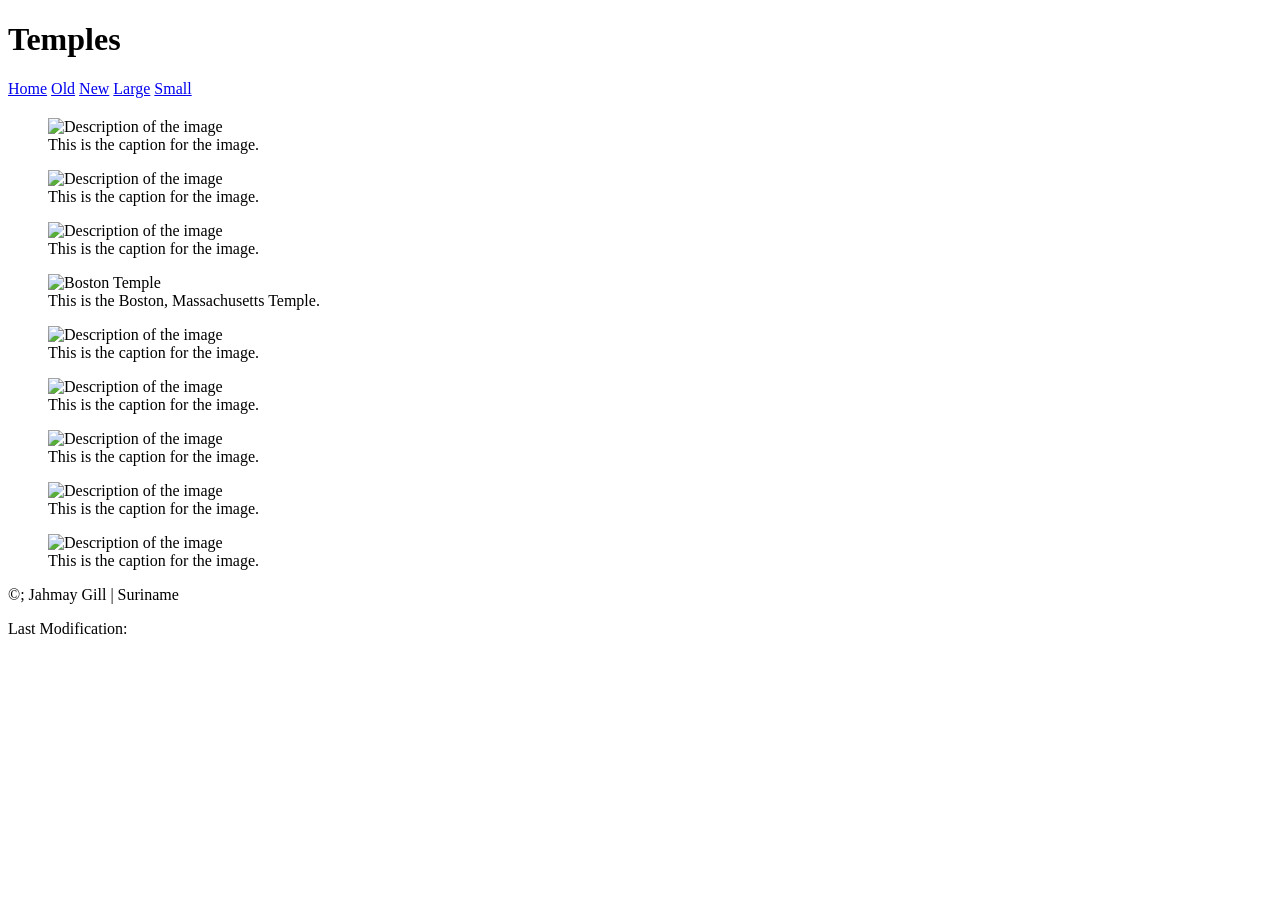
==== temples.html @ ca563eee "Temples html" ====
<!DOCTYPE html>
<html lang="en">
<head>
    <meta charset="UTF-8">
    <meta name="viewport" content="width=device-width, initial-scale=1.0">
    <title>Temples</title>
    <meta name="description" content="temples tab">
    <meta name="author" content="Jahmay Gill">
    <link href="https://fonts.googleapis.com/css2?family=Nunito&display=swap" rel="stylesheet">
    <link rel="stylesheet" href="styles/temples.css">
    <link rel="stylesheet" href="styles/temples-large.css">
    <link rel="stylesheet" href="scripts/temples.js">
</head>
<body>
    <header>
        <h1>Temples</h1>
        <nav>
            <a href="index.html">Home</a>
            <a href="#">Old</a>
            <a href="#">New</a>
            <a href="#">Large</a>
            <a href="#">Small</a>
        </nav>
    </header>
    <main>
        <h2></h2>
        <figure>
            <img src="image1.jpg" alt="Description of the image">
            <figcaption>This is the caption for the image.</figcaption>
        </figure>
        <figure>
            <img src="image2.jpg" alt="Description of the image">
            <figcaption>This is the caption for the image.</figcaption>
        </figure>
        <figure>
            <img src="images/boston-temple.jpg" alt="Description of the image">
            <figcaption>This is the caption for the image.</figcaption>
        </figure>
        <figure>
            <img src="images/boston-temple.jpg" alt="Boston Temple">
            <figcaption>This is the Boston, Massachusetts Temple.</figcaption>
        </figure>
        <figure>
            <img src="images/boston-temple.jpg" alt="Description of the image">
            <figcaption>This is the caption for the image.</figcaption>
        </figure>
        <figure>
            <img src="images/boston-temple.jpg" alt="Description of the image">
            <figcaption>This is the caption for the image.</figcaption>
        </figure>
        <figure>
            <img src="images/boston-temple.jpg" alt="Description of the image">
            <figcaption>This is the caption for the image.</figcaption>
        </figure>
        <figure>
            <img src="images/boston-temple.jpg" alt="Description of the image">
            <figcaption>This is the caption for the image.</figcaption>
        </figure>
        <figure>
            <img src="images/boston-temple.jpg" alt="Description of the image">
            <figcaption>This is the caption for the image.</figcaption>
        </figure>                                                                
    </main>
    <footer>
        <p>©;<span id="currentYear"></span> Jahmay Gill | Suriname</p>
        <p>Last Modification: <span id="lastModified"></span></p>
    </footer>
</body>
</html>
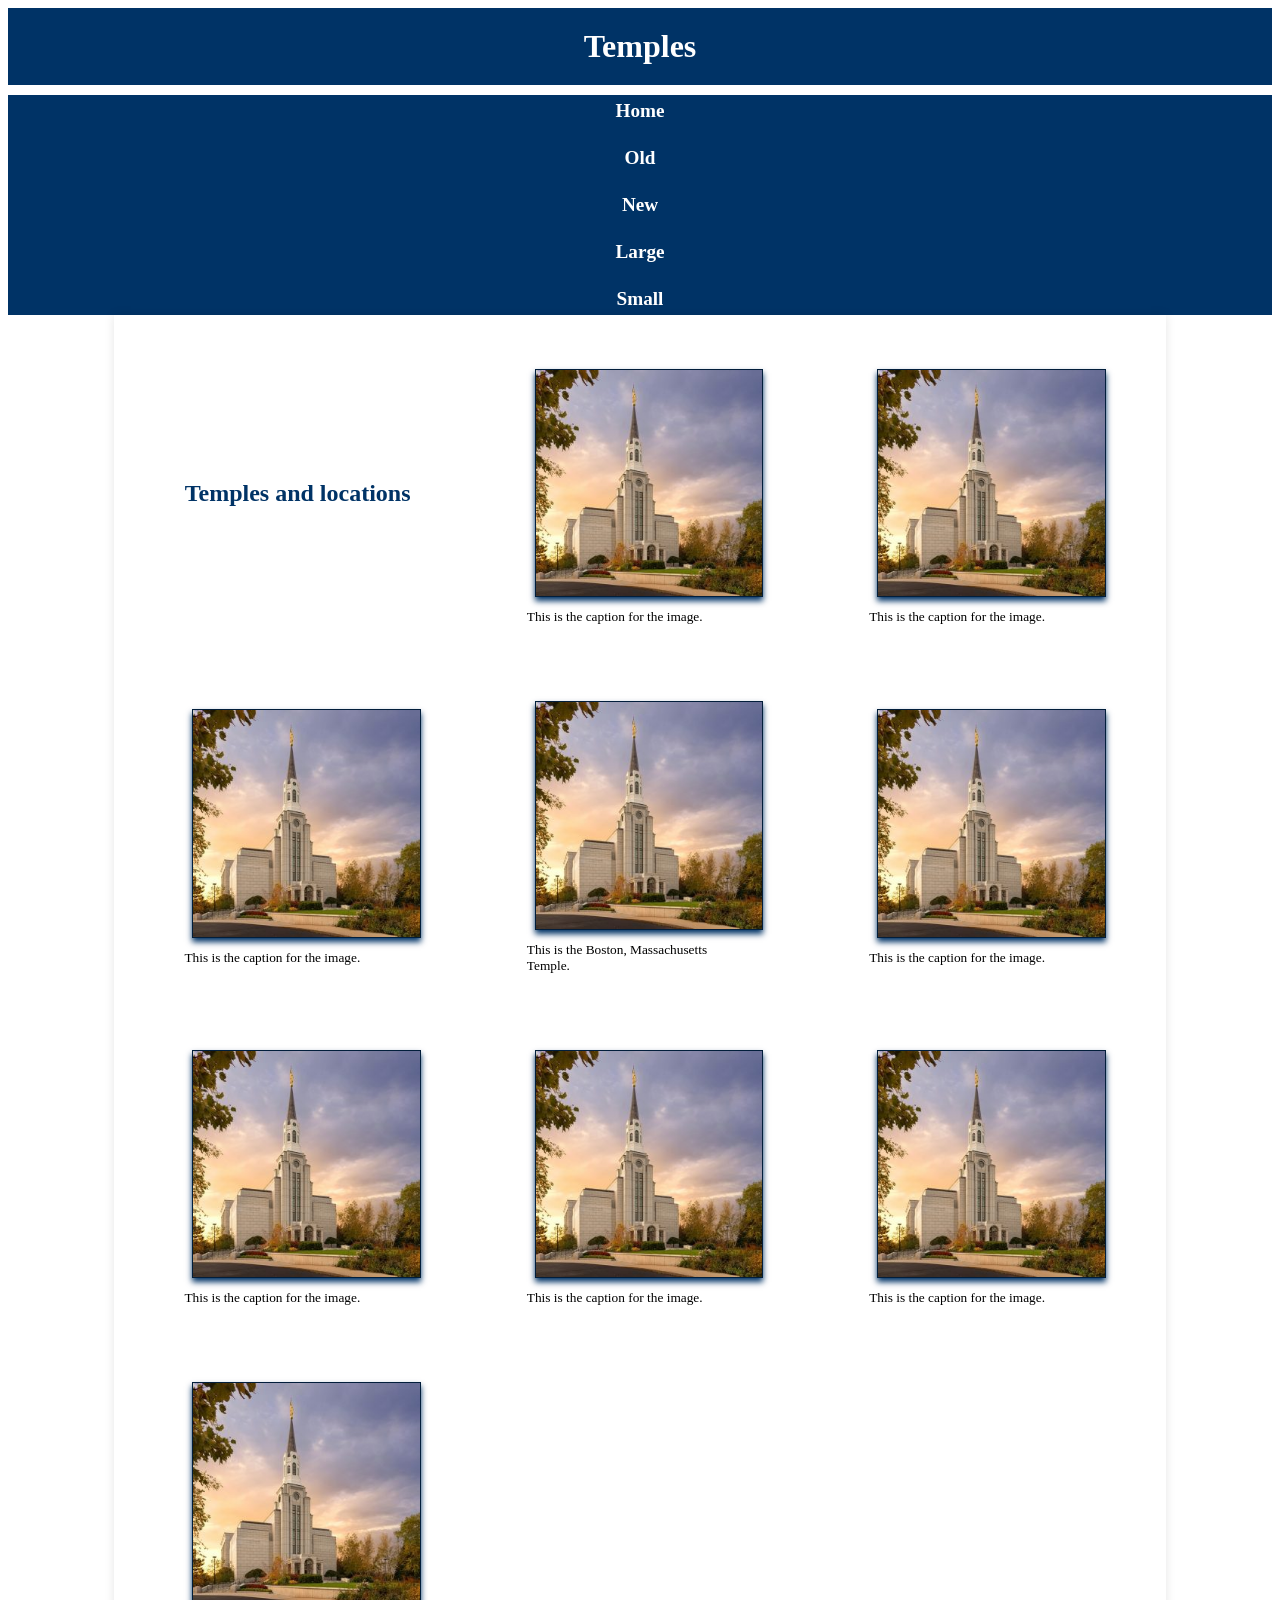
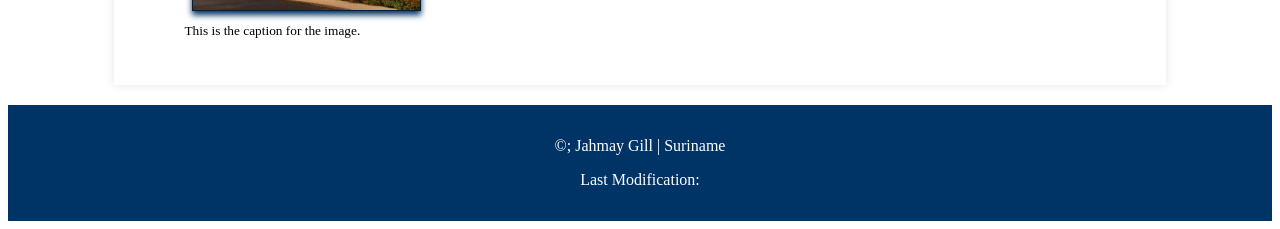
==== commit 538c49c5: "temples" ====
--- a/temples.html
+++ b/temples.html
@@ -6,6 +6,7 @@
     <title>Temples</title>
     <meta name="description" content="temples tab">
     <meta name="author" content="Jahmay Gill">
+    <link rel="preconnect" href="https://fonts.gstatic.com" crossorigin>
     <link href="https://fonts.googleapis.com/css2?family=Nunito&display=swap" rel="stylesheet">
     <link rel="stylesheet" href="styles/temples.css">
     <link rel="stylesheet" href="styles/temples-large.css">
@@ -23,13 +24,13 @@
         </nav>
     </header>
     <main>
-        <h2></h2>
+        <h2>Temples and locations</h2>
         <figure>
-            <img src="image1.jpg" alt="Description of the image">
+            <img src="images/boston-temple.jpg" alt="Description of the image">
             <figcaption>This is the caption for the image.</figcaption>
         </figure>
         <figure>
-            <img src="image2.jpg" alt="Description of the image">
+            <img src="images/boston-temple.jpg" alt="Description of the image">
             <figcaption>This is the caption for the image.</figcaption>
         </figure>
         <figure>
--- a/styles/temples.css
+++ b/styles/temples.css
@@ -0,0 +1,95 @@
+body {
+    font-family: "Nunito", serif;
+    font-weight: 400;
+    font-style: normal;
+    /*display: flex;
+    justify-content: center;
+    align-items: center;
+    min-height: 100vh;
+    margin: 0;*/
+}
+
+h1 {
+    font-weight: 700;
+    background-color: #003366;
+    color: #fff;
+    text-align: center;
+    padding: 20px;
+    margin: 0 auto;
+}
+
+nav {
+    display: flex;
+    list-style: none;
+    flex-direction: column;
+    background-color: #003366;
+
+}
+
+nav a {
+    display: block;
+	color: #fff;
+	text-align: end;
+	padding: 1rem;
+	text-decoration: none;
+	font-size: larger;
+    transition: background-color 0.3s ease, color 0.3s ease;
+
+}
+
+nav a:hover {
+    background-color: #fff;
+    color: #003366;
+    text-decoration: underline double;
+}
+
+.active {
+    color: greenyellow;
+}
+
+main {
+    display: grid;
+    /*grid-template-columns: repeat(auto-fit, minmax(200px, 1fr));*/
+    grid-template-columns: 1fr;
+    gap: 25px;
+    place-items: center;
+    width: 80%;
+    max-width: 1200px;
+    margin: 0 auto;
+    background-color: #fff;
+    padding: 20px;
+    box-shadow: 0 0 10px rgba(0, 0, 0, 0.1);
+}
+
+h2 {
+    text-align: center;
+    background-color: #fff;
+    color: #003366;
+    padding: 15px;
+    margin: 0;
+}
+
+footer {
+    background-color: #003366;
+    color: #fff;
+    text-align: center;
+    padding: 1em 0;
+    margin-top: 20px;
+}
+
+figure {
+    background-color: #fff;
+    padding: 10px;
+}
+
+figure img {
+    width: 100%; 
+    height: auto; 
+    margin: 0.5rem;
+    border: 1px solid #021e3b;
+    box-shadow: 0 4px 6px #003366;
+}
+
+figcaption {
+    font-size: smaller;
+}
--- a/styles/temples-large.css
+++ b/styles/temples-large.css
@@ -0,0 +1,40 @@
+@media screen and (min-width: 786px) {
+    nav {
+        display: flex;
+        justify-content: space-around;
+        background-color: #003366;
+        gap: 15px;
+        margin-top: 10px;
+    }
+
+    nav a {
+        display: block;
+        color: #fff;
+        text-align: center;
+        text-decoration: none;
+        font-weight: bold;
+        padding: 5px 10px;
+        border-radius: 5px;
+        transition: background-color 0.3s ease, color 0.3s ease;
+    
+    }
+
+    nav a:hover {
+        background-color: #fff;
+        color: #003366;
+    }
+
+    main {
+        display: grid;
+        grid-template-columns: 2fr 1fr;
+        gap: 1rem;
+    }
+}
+
+@media screen and (min-width: 1024px) {
+    main {
+        display: grid;
+        grid-template-columns: repeat(3, 1fr);
+        gap: 1rem;
+    }
+}
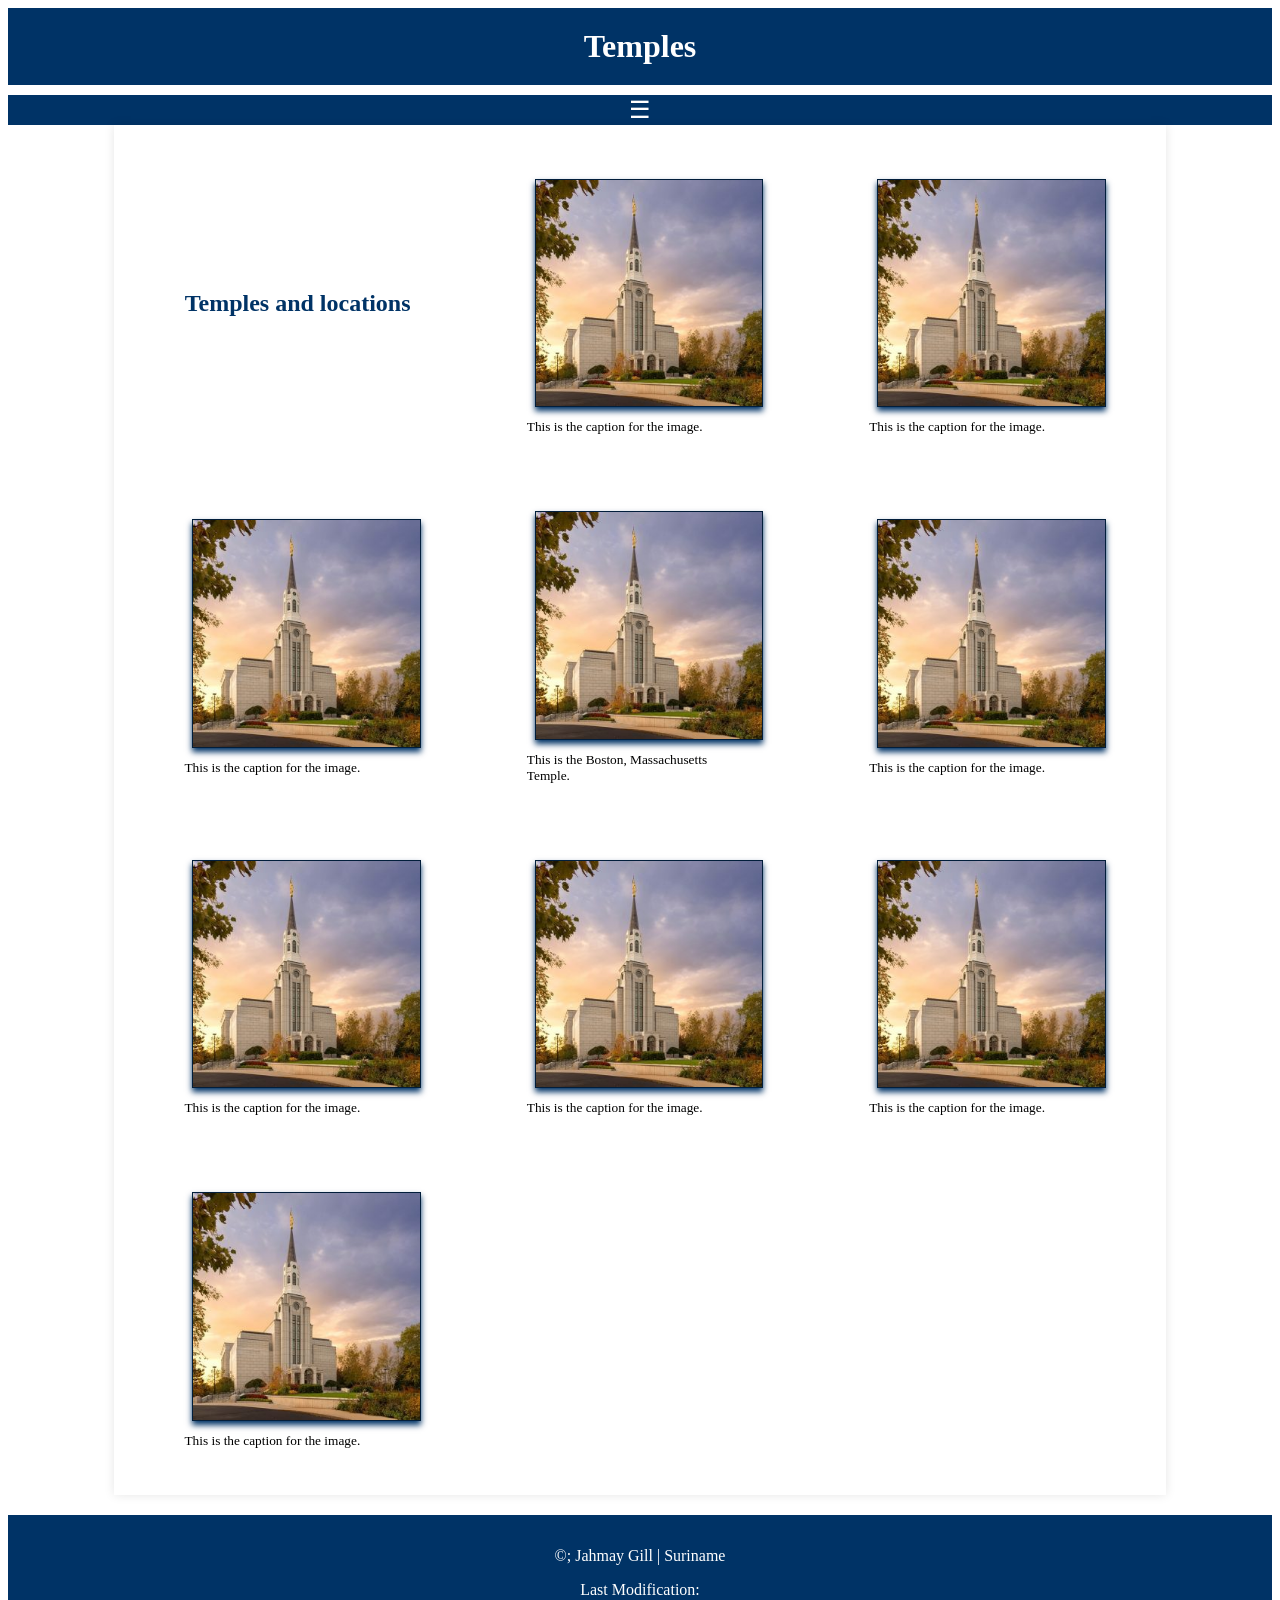
==== commit db5d0878: "added hamburger button" ====
--- a/temples.html
+++ b/temples.html
@@ -16,11 +16,14 @@
     <header>
         <h1>Temples</h1>
         <nav>
-            <a href="index.html">Home</a>
-            <a href="#">Old</a>
-            <a href="#">New</a>
-            <a href="#">Large</a>
-            <a href="#">Small</a>
+            <button class="hamburger" id="hamburger">&#9776;</button>
+            <ul class="nav-menu" id="nav-menu">
+                <li><a href="index.html">Home</a></li>
+                <li><a href="#">Old</a></li>
+                <li><a href="#">New</a></li>
+                <li><a href="#">Large</a></li>
+                <li><a href="#">Small</a></li>
+            </ul>
         </nav>
     </header>
     <main>
@@ -66,5 +69,6 @@
         <p>©;<span id="currentYear"></span> Jahmay Gill | Suriname</p>
         <p>Last Modification: <span id="lastModified"></span></p>
     </footer>
+    <script src="temples.js"></script>
 </body>
 </html>
--- a/styles/temples.css
+++ b/styles/temples.css
@@ -92,4 +92,26 @@
 
 figcaption {
     font-size: smaller;
+}
+
+.hamburger {
+    display: none;
+    font-size: 24px;
+    background: none;
+    border: none;
+    color: #fff;
+    cursor: pointer;
+}
+
+.nav-menu {
+    list-style: none;
+    display: flex;
+    gap: 20px;
+    margin: 0;
+    padding: 0;
+}
+
+.nav-menu li a a {
+    color: #fff;
+    text-decoration: none;
 }
--- a/styles/temples-large.css
+++ b/styles/temples-large.css
@@ -29,6 +29,26 @@
         grid-template-columns: 2fr 1fr;
         gap: 1rem;
     }
+
+    .hamburger {
+        display: block;
+    }
+
+    .nav-menu {
+        display: none;
+        flex-direction: column;
+        width: 100%;
+        background-color: #333;
+    }
+
+    .nav-menu.active {
+        display: flex;
+    }
+
+    .nav-menu li {
+        text-align: center;
+        padding: 10px 0;
+    }
 }
 
 @media screen and (min-width: 1024px) {
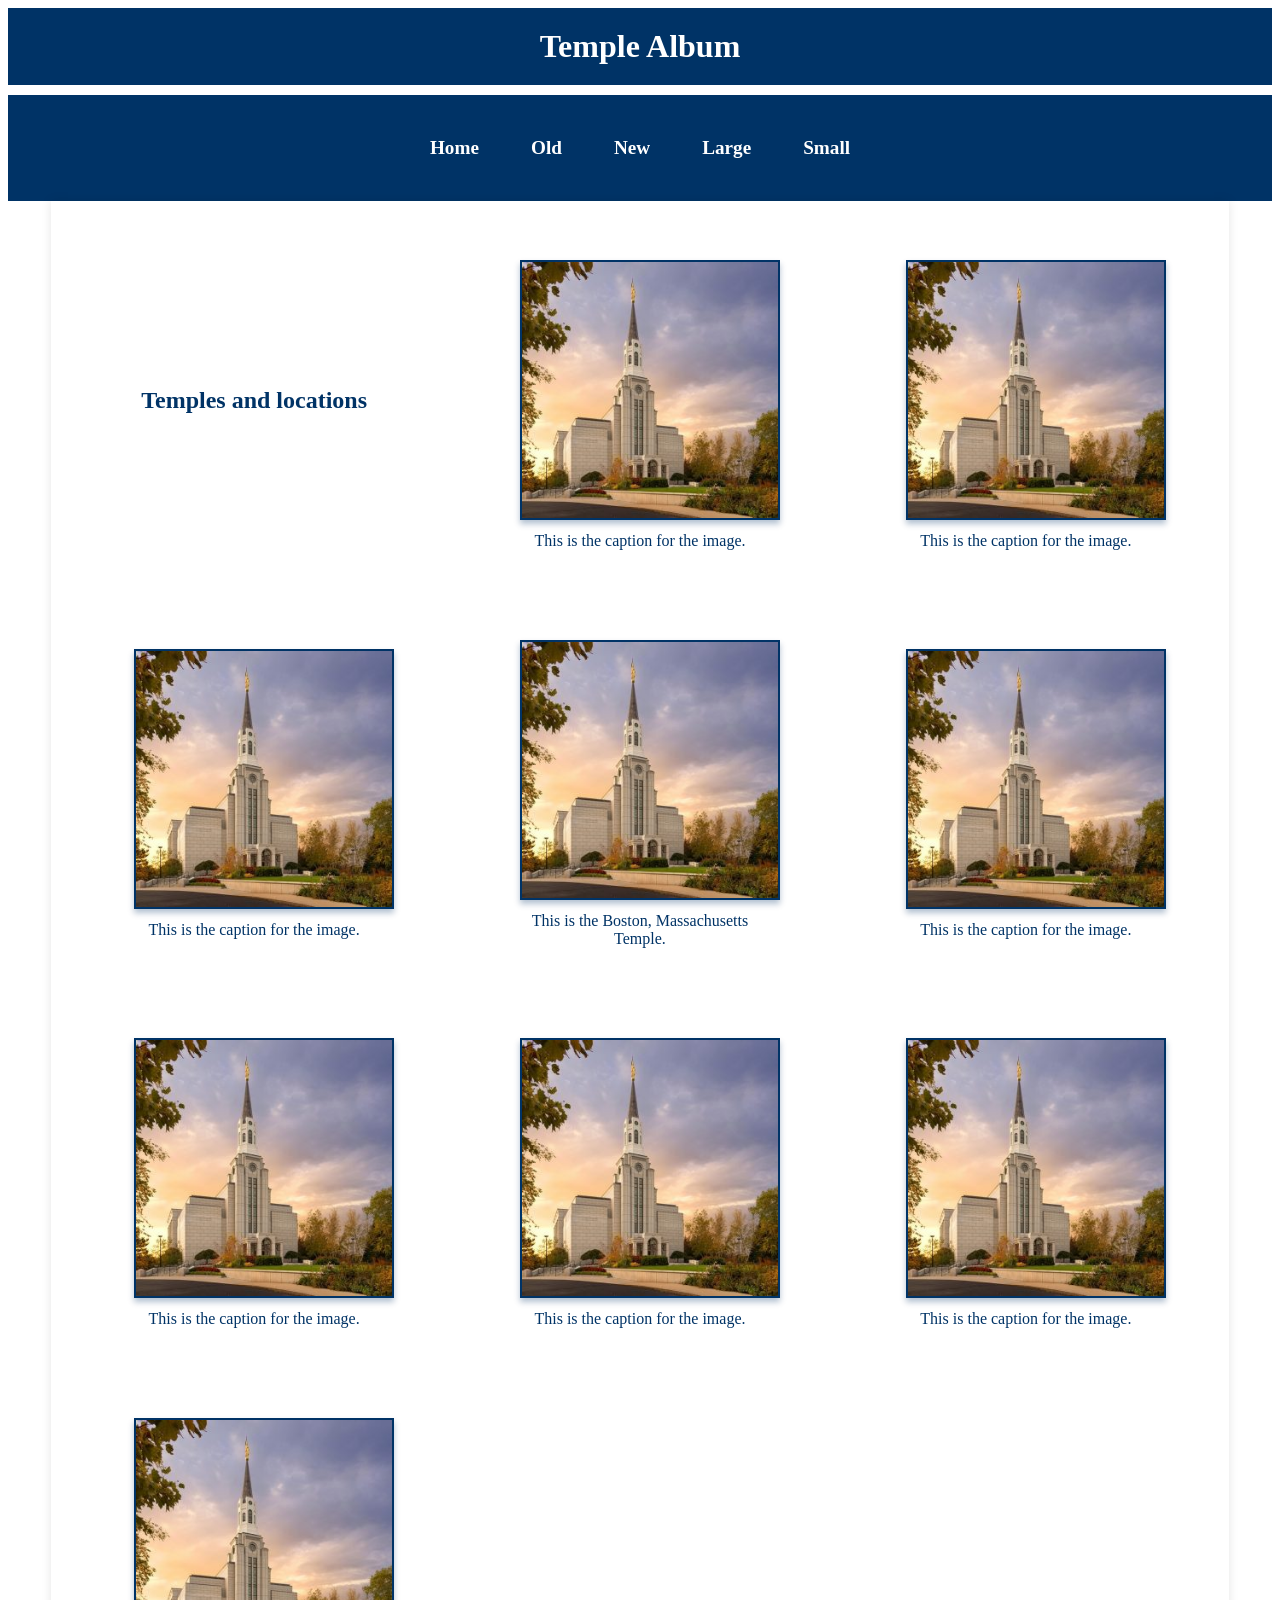
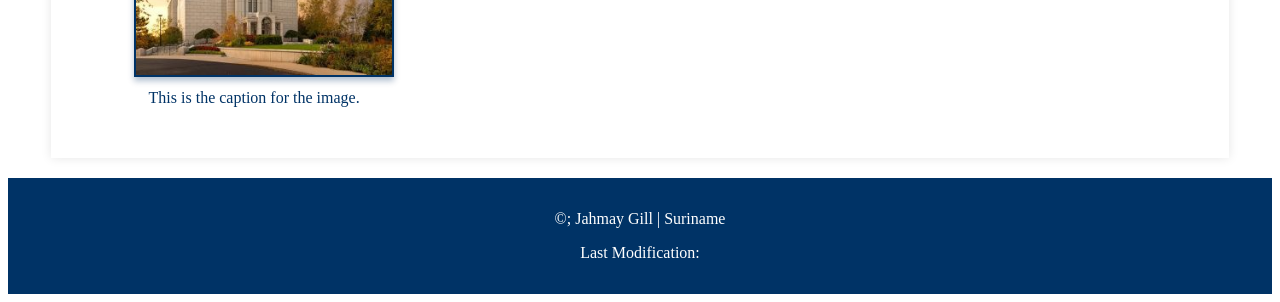
==== commit d5d9d5d8: "edited code" ====
--- a/temples.html
+++ b/temples.html
@@ -3,18 +3,17 @@
 <head>
     <meta charset="UTF-8">
     <meta name="viewport" content="width=device-width, initial-scale=1.0">
-    <title>Temples</title>
-    <meta name="description" content="temples tab">
+    <title>Temple Album</title>
+    <meta name="description" content="temple album tab with various temples and their locations">
     <meta name="author" content="Jahmay Gill">
     <link rel="preconnect" href="https://fonts.gstatic.com" crossorigin>
     <link href="https://fonts.googleapis.com/css2?family=Nunito&display=swap" rel="stylesheet">
     <link rel="stylesheet" href="styles/temples.css">
     <link rel="stylesheet" href="styles/temples-large.css">
-    <link rel="stylesheet" href="scripts/temples.js">
 </head>
 <body>
     <header>
-        <h1>Temples</h1>
+        <h1>Temple Album</h1>
         <nav>
             <button class="hamburger" id="hamburger">&#9776;</button>
             <ul class="nav-menu" id="nav-menu">
--- a/styles/temples.css
+++ b/styles/temples.css
@@ -20,40 +20,58 @@
 
 nav {
     display: flex;
-    list-style: none;
     flex-direction: column;
     background-color: #003366;
+    padding: 10px;
 
 }
 
-nav a {
-    display: block;
-	color: #fff;
-	text-align: end;
-	padding: 1rem;
-	text-decoration: none;
-	font-size: larger;
-    transition: background-color 0.3s ease, color 0.3s ease;
-
+.nav-menu {
+    list-style: none;
+    display: flex;
+    flex-direction: column;
+    align-items: center;
+    padding: 0;
 }
 
-nav a:hover {
+.nav-menu li {
+    width: 100%;
+    text-align: center;
+}
+
+.nav-menu li a {
+    display: block;
+    color: #fff;
+    padding: 1rem;
+    text-decoration: none;
+    font-size: larger;
+    transition: background-color 0.3s ease, color 0.3s ease;
+}
+
+.nav-menu li a:hover {
     background-color: #fff;
     color: #003366;
     text-decoration: underline double;
 }
 
-.active {
-    color: greenyellow;
+/* Hamburger menu */
+.hamburger {
+    display: block;
+    font-size: 24px;
+    background: none;
+    border: none;
+    color: #fff;
+    cursor: pointer;
+    margin: 10px auto;
 }
 
 main {
     display: grid;
-    /*grid-template-columns: repeat(auto-fit, minmax(200px, 1fr));*/
+    /*grid-template-columns: repeat(auto-fit, minmax(250px, 1fr));*/
     grid-template-columns: 1fr;
-    gap: 25px;
+    gap: 20px;
     place-items: center;
-    width: 80%;
+    width: 90%;
     max-width: 1200px;
     margin: 0 auto;
     background-color: #fff;
@@ -63,23 +81,15 @@
 
 h2 {
     text-align: center;
-    background-color: #fff;
     color: #003366;
     padding: 15px;
     margin: 0;
 }
 
-footer {
-    background-color: #003366;
-    color: #fff;
-    text-align: center;
-    padding: 1em 0;
-    margin-top: 20px;
-}
-
 figure {
     background-color: #fff;
     padding: 10px;
+    text-align: center;
 }
 
 figure img {
@@ -92,26 +102,13 @@
 
 figcaption {
     font-size: smaller;
+    color: #333;
 }
 
-.hamburger {
-    display: none;
-    font-size: 24px;
-    background: none;
-    border: none;
+footer {
+    background-color: #003366;
     color: #fff;
-    cursor: pointer;
-}
-
-.nav-menu {
-    list-style: none;
-    display: flex;
-    gap: 20px;
-    margin: 0;
-    padding: 0;
-}
-
-.nav-menu li a a {
-    color: #fff;
-    text-decoration: none;
+    text-align: center;
+    padding: 1em 0;
+    margin-top: 20px;
 }
--- a/styles/temples-large.css
+++ b/styles/temples-large.css
@@ -1,10 +1,19 @@
-@media screen and (min-width: 786px) {
+@media screen and (min-width: 768px) {
     nav {
         display: flex;
         justify-content: space-around;
         background-color: #003366;
+        align-items: center;
+        padding: 10px 0;
         gap: 15px;
         margin-top: 10px;
+    }
+
+    .nav-menu {
+        flex-direction: row;
+        justify-content: center;
+        gap: 20px;
+        display: flex;
     }
 
     nav a {
@@ -13,10 +22,9 @@
         text-align: center;
         text-decoration: none;
         font-weight: bold;
-        padding: 5px 10px;
+        padding: 10px 15px;
         border-radius: 5px;
         transition: background-color 0.3s ease, color 0.3s ease;
-    
     }
 
     nav a:hover {
@@ -24,30 +32,18 @@
         color: #003366;
     }
 
+    /* Hide hamburger menu on large screens */
+    .hamburger {
+        display: none;
+    }
+
     main {
         display: grid;
-        grid-template-columns: 2fr 1fr;
-        gap: 1rem;
-    }
-
-    .hamburger {
-        display: block;
-    }
-
-    .nav-menu {
-        display: none;
-        flex-direction: column;
-        width: 100%;
-        background-color: #333;
-    }
-
-    .nav-menu.active {
-        display: flex;
-    }
-
-    .nav-menu li {
-        text-align: center;
-        padding: 10px 0;
+        grid-template-columns: repeat(auto-fit, minmax(300px, 1fr));
+        gap: 20px;
+        max-width: 1200px;
+        margin: 0 auto;
+        padding: 20px;
     }
 }
 
@@ -55,6 +51,24 @@
     main {
         display: grid;
         grid-template-columns: repeat(3, 1fr);
-        gap: 1rem;
+        gap: 20px;
     }
-}+
+    figure {
+        background-color: #fff;
+        padding: 15px;
+        text-align: center;
+    }
+
+    figure img {
+        width: 100%;
+        height: auto;
+        border: 2px solid #003366;
+        box-shadow: 0 4px 6px rgba(0, 51, 102, 0.3);
+    }
+
+    figcaption {
+        font-size: 1rem;
+        color: #003366;
+    }
+}
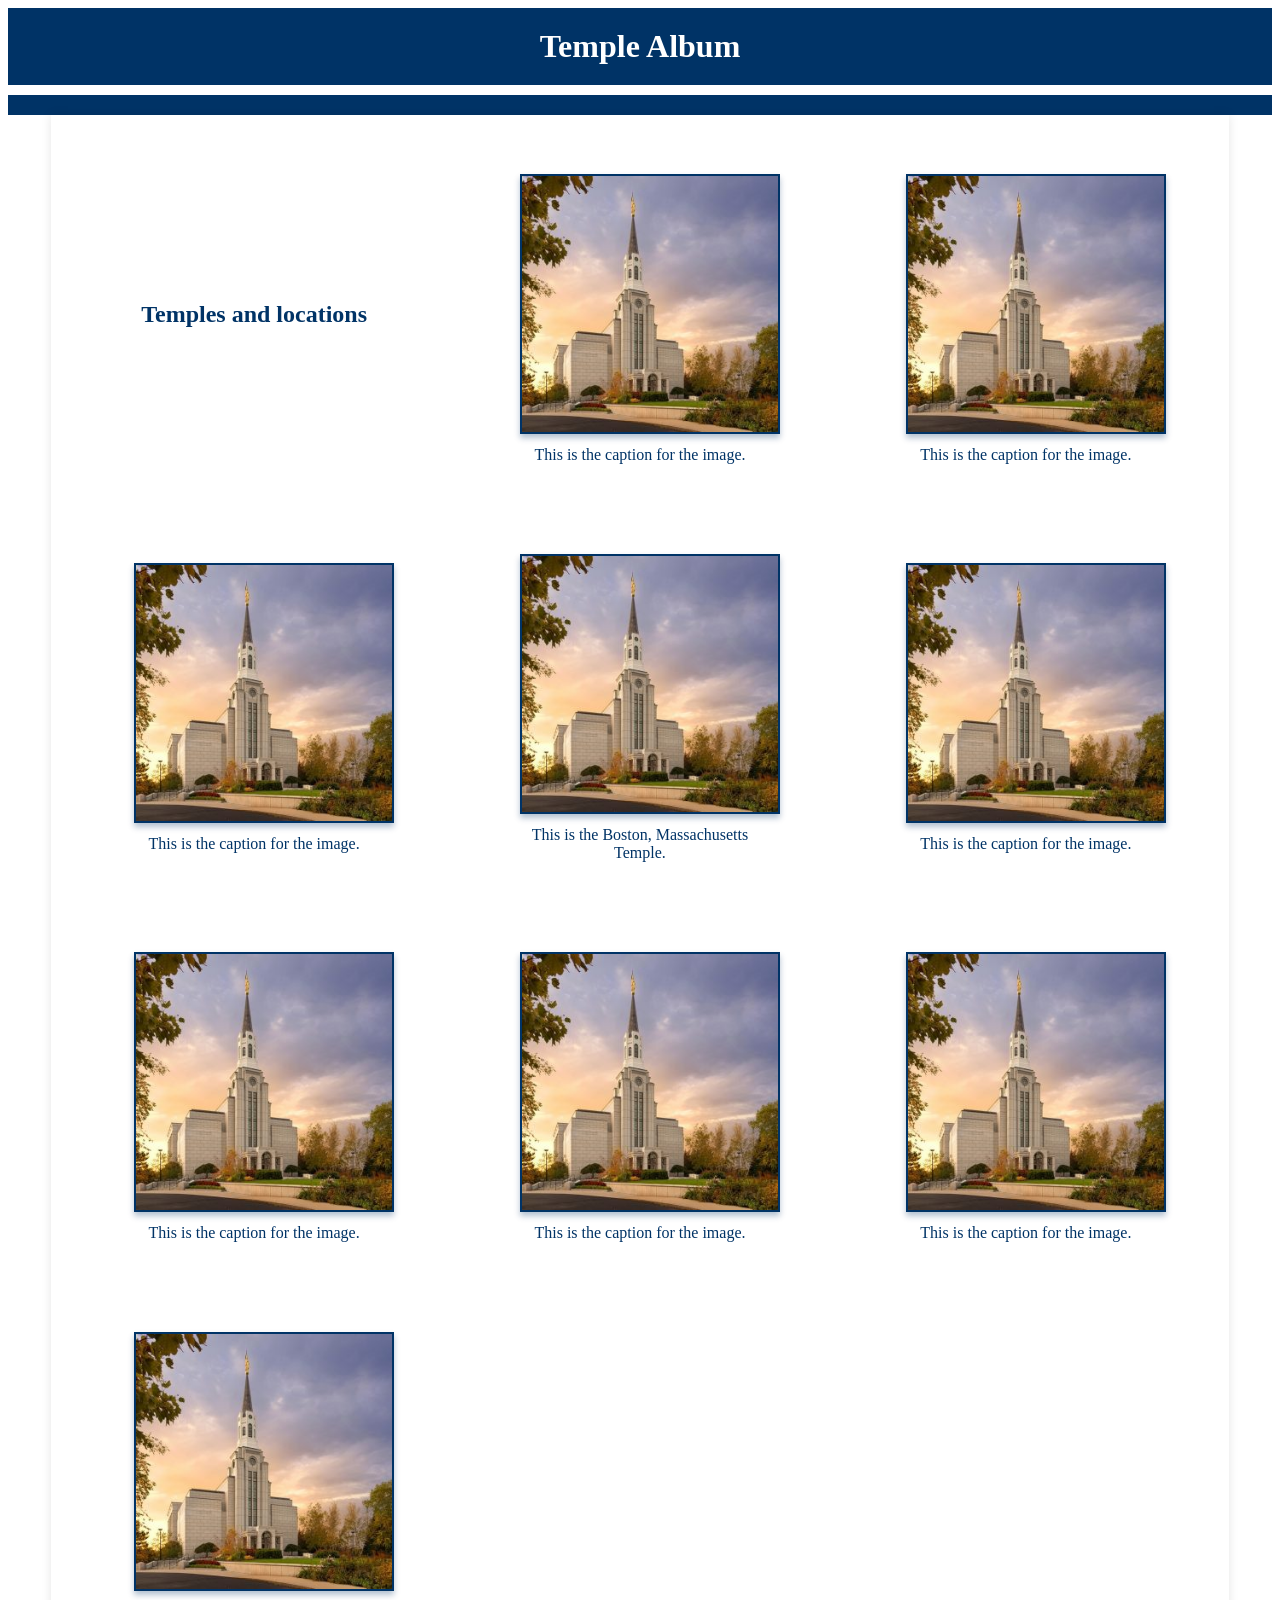
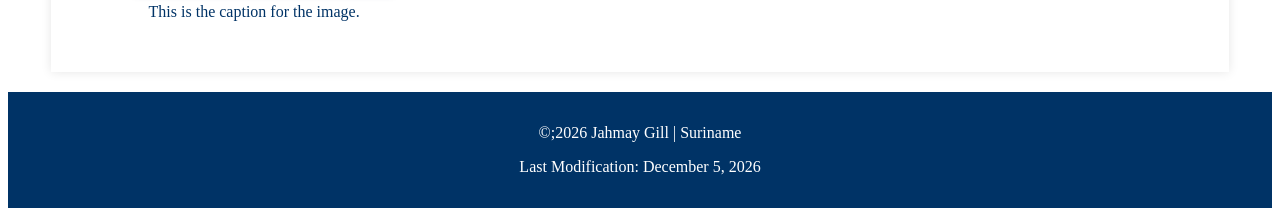
==== commit cf190a84: "added defer to js reference" ====
--- a/temples.html
+++ b/temples.html
@@ -68,6 +68,6 @@
         <p>©;<span id="currentYear"></span> Jahmay Gill | Suriname</p>
         <p>Last Modification: <span id="lastModified"></span></p>
     </footer>
-    <script src="temples.js"></script>
+    <script src="scripts/temples.js" defer></script>
 </body>
 </html>
--- a/styles/temples.css
+++ b/styles/temples.css
@@ -51,7 +51,7 @@
 .nav-menu li a:hover {
     background-color: #fff;
     color: #003366;
-    text-decoration: underline double;
+    text-decoration-style: wavy;
 }
 
 /* Hamburger menu */
